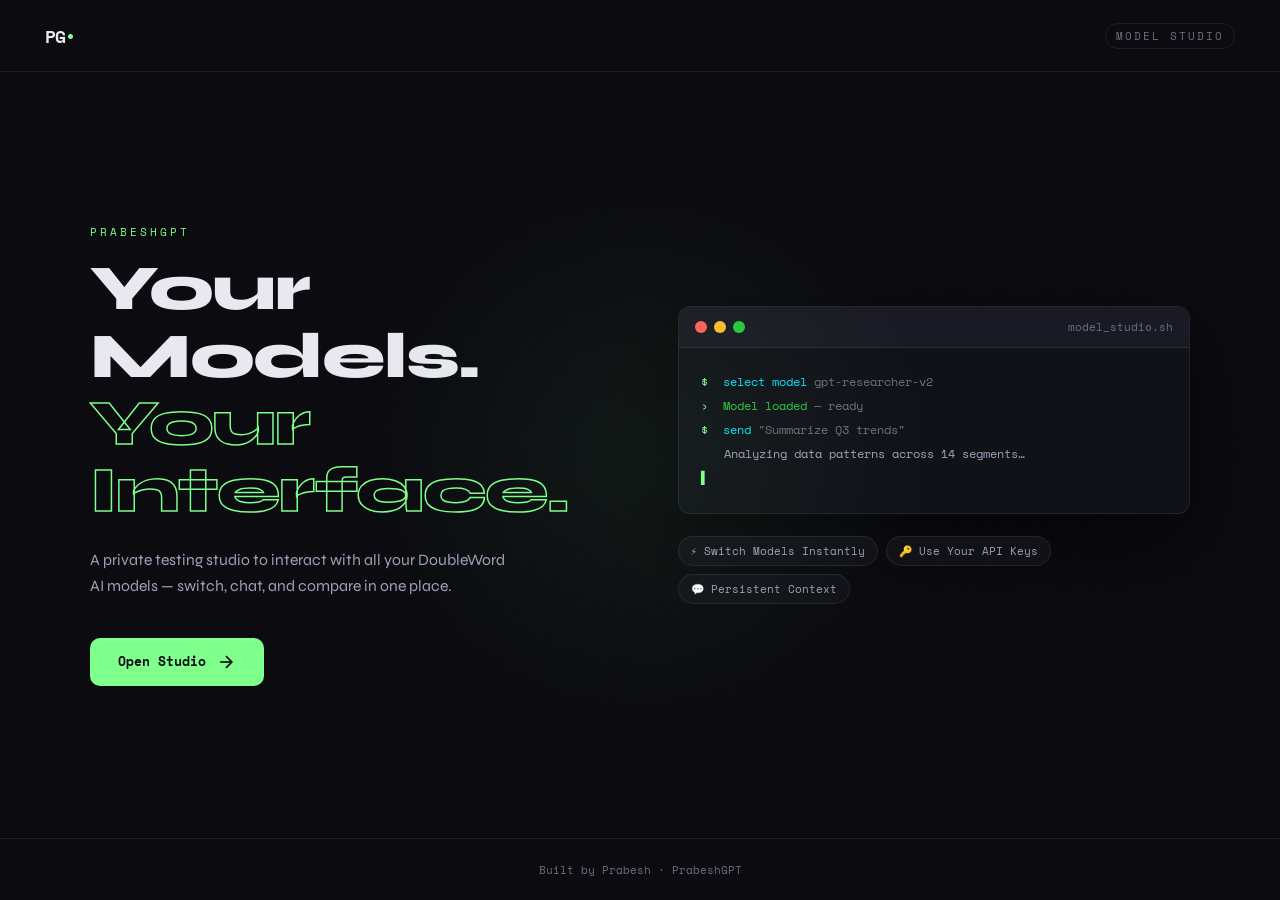
==== index.html @ 781841ef "comminting changes ofcourse" ====
<!DOCTYPE html>
<html lang="en">
<head>
  <meta charset="UTF-8" />
  <meta name="viewport" content="width=device-width, initial-scale=1.0" />
  <title>PrabeshGPT</title>
  <link rel="stylesheet" href="style.css" />
  <link href="https://fonts.googleapis.com/css2?family=Space+Mono:wght@400;700&family=Syne:wght@400;600;800&display=swap" rel="stylesheet" />
</head>
<body class="landing-body">

  <div class="noise-overlay"></div>

  <header class="landing-header">
    <div class="logo-mark">PG<span class="logo-dot">•</span></div>
    <span class="header-tag">Model Studio</span>
  </header>

  <main class="landing-main">
    <div class="hero-grid">
      <div class="hero-text">
        <div class="eyebrow">PrabeshGPT</div>
        <h1 class="hero-title">
          Your Models.<br/>
          <span class="title-accent">Your Interface.</span>
        </h1>
        <p class="hero-sub">
          A private testing studio to interact with all your DoubleWord AI models — switch, chat, and compare in one place.
        </p>
        <a href="chat.html" class="cta-btn">
          <span>Open Studio</span>
          <svg width="20" height="20" viewBox="0 0 24 24" fill="none" stroke="currentColor" stroke-width="2"><line x1="5" y1="12" x2="19" y2="12"/><polyline points="12 5 19 12 12 19"/></svg>
        </a>
      </div>

      <div class="hero-visual">
        <div class="terminal-card">
          <div class="terminal-bar">
            <span class="dot red"></span><span class="dot yellow"></span><span class="dot green"></span>
            <span class="terminal-title">model_studio.sh</span>
          </div>
          <div class="terminal-body">
            <div class="t-line"><span class="t-prompt">$</span> <span class="t-cmd">select model</span> <span class="t-arg">gpt-researcher-v2</span></div>
            <div class="t-line t-delay-1"><span class="t-prompt">›</span> <span class="t-ok">Model loaded</span> <span class="t-dim">— ready</span></div>
            <div class="t-line t-delay-2"><span class="t-prompt">$</span> <span class="t-cmd">send</span> <span class="t-arg">"Summarize Q3 trends"</span></div>
            <div class="t-line t-delay-3 t-response">Analyzing data patterns across 14 segments…</div>
            <div class="t-line t-delay-4"><span class="t-blink">▌</span></div>
          </div>
        </div>

        <div class="feature-pills">
          <div class="pill">⚡ Switch Models Instantly</div>
          <div class="pill">🔑 Use Your API Keys</div>
          <div class="pill">💬 Persistent Context</div>
        </div>
      </div>
    </div>
  </main>

  <footer class="landing-footer">
    <span>Built by Prabesh · PrabeshGPT</span>
  </footer>

</body>
</html>
---- style.css ----
/* ─────────────────────────────────────────────
   DoubleWord AI Studio — style.css
   ───────────────────────────────────────────── */

:root {
  --bg:        #0a0a0f;
  --bg2:       #111118;
  --bg3:       #1a1a24;
  --border:    rgba(255,255,255,0.08);
  --border-hi: rgba(255,255,255,0.15);
  --accent:    #7fff8c;
  --accent2:   #00e5ff;
  --accent-dim:#3a5e3f;
  --text:      #e8e8f0;
  --text-dim:  #6e6e82;
  --text-mid:  #a0a0b8;
  --red:       #ff5f57;
  --yellow:    #febc2e;
  --green:     #28c840;
  --user-msg:  #1d2d1f;
  --ai-msg:    #15151e;
  --font-mono: 'Space Mono', monospace;
  --font-sans: 'Syne', sans-serif;
  --radius:    10px;
  --sidebar-w: 300px;
}

*, *::before, *::after { box-sizing: border-box; margin: 0; padding: 0; }

html { font-size: 15px; }

body {
  background: var(--bg);
  color: var(--text);
  font-family: var(--font-sans);
  min-height: 100vh;
  overflow-x: hidden;
}

/* NOISE TEXTURE */
.noise-overlay {
  position: fixed; inset: 0;
  pointer-events: none;
  z-index: 0;
  opacity: 0.025;
  background-image: url("data:image/svg+xml,%3Csvg viewBox='0 0 256 256' xmlns='http://www.w3.org/2000/svg'%3E%3Cfilter id='noise'%3E%3CfeTurbulence type='fractalNoise' baseFrequency='0.9' numOctaves='4' stitchTiles='stitch'/%3E%3C/filter%3E%3Crect width='100%25' height='100%25' filter='url(%23noise)'/%3E%3C/svg%3E");
  background-size: 128px;
}

/* ─────────────── LOGO ─────────────── */
.logo-mark {
  font-family: var(--font-mono);
  font-size: 1.2rem;
  font-weight: 700;
  letter-spacing: -1px;
  color: var(--text);
}
.logo-mark.small { font-size: 1rem; }
.logo-dot { color: var(--accent); }

/* ═══════════════════════════════════════════
   LANDING PAGE
════════════════════════════════════════════ */
.landing-body {
  display: grid;
  grid-template-rows: auto 1fr auto;
  min-height: 100vh;
}

.landing-header {
  display: flex; align-items: center; justify-content: space-between;
  padding: 1.5rem 3rem;
  border-bottom: 1px solid var(--border);
  position: relative; z-index: 2;
}

.header-tag {
  font-family: var(--font-mono);
  font-size: 0.7rem;
  color: var(--text-dim);
  letter-spacing: 2px;
  text-transform: uppercase;
  border: 1px solid var(--border);
  padding: 4px 10px;
  border-radius: 20px;
}

.landing-main {
  display: flex; align-items: center; justify-content: center;
  padding: 4rem 3rem;
  position: relative; z-index: 1;
}

/* Gradient blob */
.landing-main::before {
  content: '';
  position: absolute;
  width: 600px; height: 600px;
  border-radius: 50%;
  background: radial-gradient(circle, rgba(127,255,140,0.06) 0%, transparent 70%);
  top: 50%; left: 50%;
  transform: translate(-50%, -50%);
  pointer-events: none;
}

.hero-grid {
  display: grid;
  grid-template-columns: 1fr 1fr;
  gap: 5rem;
  align-items: center;
  max-width: 1100px;
  width: 100%;
}

.eyebrow {
  font-family: var(--font-mono);
  font-size: 0.72rem;
  letter-spacing: 3px;
  text-transform: uppercase;
  color: var(--accent);
  margin-bottom: 1rem;
}

.hero-title {
  font-family: var(--font-sans);
  font-size: clamp(2.8rem, 5vw, 4.5rem);
  font-weight: 800;
  line-height: 1.05;
  letter-spacing: -1.5px;
  margin-bottom: 1.5rem;
}

.title-accent {
  color: transparent;
  -webkit-text-stroke: 1.5px var(--accent);
}

.hero-sub {
  font-size: 1.05rem;
  color: var(--text-mid);
  line-height: 1.7;
  max-width: 420px;
  margin-bottom: 2.5rem;
}

.cta-btn {
  display: inline-flex; align-items: center; gap: 10px;
  background: var(--accent);
  color: #0a0a0f;
  font-family: var(--font-mono);
  font-size: 0.85rem;
  font-weight: 700;
  padding: 14px 28px;
  border-radius: var(--radius);
  text-decoration: none;
  transition: all 0.2s ease;
  border: none; cursor: pointer;
}
.cta-btn:hover {
  background: #fff;
  transform: translateY(-2px);
  box-shadow: 0 12px 40px rgba(127,255,140,0.2);
}

/* TERMINAL CARD */
.terminal-card {
  background: var(--bg2);
  border: 1px solid var(--border);
  border-radius: 12px;
  overflow: hidden;
  box-shadow: 0 30px 80px rgba(0,0,0,0.5);
}

.terminal-bar {
  display: flex; align-items: center; gap: 7px;
  background: var(--bg3);
  padding: 12px 16px;
  border-bottom: 1px solid var(--border);
}

.dot { width: 12px; height: 12px; border-radius: 50%; }
.dot.red    { background: var(--red); }
.dot.yellow { background: var(--yellow); }
.dot.green  { background: var(--green); }

.terminal-title {
  font-family: var(--font-mono);
  font-size: 0.72rem;
  color: var(--text-dim);
  margin-left: auto;
}

.terminal-body {
  padding: 1.5rem;
  font-family: var(--font-mono);
  font-size: 0.8rem;
  line-height: 2;
}

.t-line { opacity: 0; animation: fadeInLine 0.3s forwards; }
.t-delay-1 { animation-delay: 0.6s; }
.t-delay-2 { animation-delay: 1.1s; }
.t-delay-3 { animation-delay: 1.6s; }
.t-delay-4 { animation-delay: 2.1s; }

@keyframes fadeInLine {
  to { opacity: 1; }
}

.t-prompt { color: var(--accent); margin-right: 8px; }
.t-cmd    { color: var(--accent2); }
.t-arg    { color: var(--text-dim); }
.t-ok     { color: var(--green); }
.t-dim    { color: var(--text-dim); }
.t-response { color: var(--text-mid); padding-left: 1.5rem; }

.t-blink {
  color: var(--accent);
  animation: blink 1s steps(1) infinite;
}
@keyframes blink { 50% { opacity: 0; } }

/* FEATURE PILLS */
.feature-pills {
  display: flex; flex-wrap: wrap; gap: 8px;
  margin-top: 1.5rem;
}
.pill {
  font-family: var(--font-mono);
  font-size: 0.72rem;
  color: var(--text-mid);
  border: 1px solid var(--border);
  padding: 6px 12px;
  border-radius: 20px;
  background: var(--bg2);
}

.landing-footer {
  text-align: center;
  padding: 1.5rem;
  border-top: 1px solid var(--border);
  font-family: var(--font-mono);
  font-size: 0.72rem;
  color: var(--text-dim);
  position: relative; z-index: 2;
}

/* ═══════════════════════════════════════════
   CHAT PAGE LAYOUT
════════════════════════════════════════════ */
.chat-body {
  display: flex;
  height: 100vh;
  overflow: hidden;
}

/* ─── SIDEBAR ─── */
.sidebar {
  width: var(--sidebar-w);
  min-width: var(--sidebar-w);
  height: 100vh;
  background: var(--bg2);
  border-right: 1px solid var(--border);
  display: flex; flex-direction: column;
  overflow-y: auto;
  overflow-x: hidden;
  z-index: 10;
  transition: transform 0.3s ease;
}

.sidebar-header {
  display: flex; align-items: center; justify-content: space-between;
  padding: 1.25rem 1.25rem;
  border-bottom: 1px solid var(--border);
  position: sticky; top: 0;
  background: var(--bg2);
  z-index: 5;
}

.back-link {
  display: flex; align-items: center; gap: 6px;
  font-family: var(--font-mono);
  font-size: 0.75rem;
  color: var(--text-dim);
  text-decoration: none;
  transition: color 0.15s;
}
.back-link:hover { color: var(--text); }

.sidebar-section {
  padding: 1.25rem;
  border-bottom: 1px solid var(--border);
}

.section-label {
  font-family: var(--font-mono);
  font-size: 0.65rem;
  text-transform: uppercase;
  letter-spacing: 2px;
  color: var(--text-dim);
  display: block;
  margin-bottom: 0.75rem;
}

/* MODEL SELECT */
.model-selector-wrap {
  position: relative;
}
.model-select {
  width: 100%;
  background: var(--bg3);
  color: var(--text);
  border: 1px solid var(--border);
  border-radius: var(--radius);
  padding: 10px 36px 10px 12px;
  font-family: var(--font-mono);
  font-size: 0.8rem;
  appearance: none;
  cursor: pointer;
  transition: border-color 0.2s;
}
.model-select:focus { outline: none; border-color: var(--accent); }
.select-arrow {
  position: absolute; right: 12px; top: 50%; transform: translateY(-50%);
  pointer-events: none; color: var(--text-dim);
}

.model-meta {
  margin-top: 8px;
  font-family: var(--font-mono);
  font-size: 0.7rem;
  color: var(--text-dim);
  line-height: 1.5;
}

/* API KEY */
.api-key-wrap {
  display: flex; gap: 6px;
  margin-bottom: 8px;
}
.api-key-input {
  flex: 1;
  background: var(--bg3);
  border: 1px solid var(--border);
  border-radius: var(--radius);
  color: var(--text);
  padding: 9px 12px;
  font-family: var(--font-mono);
  font-size: 0.78rem;
  transition: border-color 0.2s;
}
.api-key-input:focus { outline: none; border-color: var(--accent); }
.api-key-input::placeholder { color: var(--text-dim); }

.eye-btn {
  background: var(--bg3);
  border: 1px solid var(--border);
  border-radius: var(--radius);
  color: var(--text-dim);
  width: 36px; height: 36px;
  display: flex; align-items: center; justify-content: center;
  cursor: pointer; flex-shrink: 0;
  transition: all 0.15s;
}
.eye-btn:hover { border-color: var(--border-hi); color: var(--text); }

.save-key-btn {
  width: 100%;
  background: transparent;
  border: 1px solid var(--border);
  border-radius: var(--radius);
  color: var(--text-mid);
  font-family: var(--font-mono);
  font-size: 0.75rem;
  padding: 8px;
  cursor: pointer;
  transition: all 0.15s;
}
.save-key-btn:hover { border-color: var(--accent); color: var(--accent); }

.key-status {
  margin-top: 6px;
  font-family: var(--font-mono);
  font-size: 0.68rem;
  min-height: 1rem;
}
.key-status.ok  { color: var(--green); }
.key-status.err { color: var(--red); }

/* SYSTEM PROMPT */
.system-prompt-input {
  width: 100%;
  background: var(--bg3);
  border: 1px solid var(--border);
  border-radius: var(--radius);
  color: var(--text);
  font-family: var(--font-mono);
  font-size: 0.75rem;
  padding: 10px 12px;
  resize: vertical;
  line-height: 1.6;
  transition: border-color 0.2s;
}
.system-prompt-input:focus { outline: none; border-color: var(--accent); }
.system-prompt-input::placeholder { color: var(--text-dim); }

/* PARAMS */
.params-section {}
.param-row {
  display: flex; align-items: center; justify-content: space-between;
  margin-bottom: 0.75rem;
  font-family: var(--font-mono);
  font-size: 0.75rem;
  color: var(--text-mid);
}
.param-control { display: flex; align-items: center; gap: 8px; }
.param-val { width: 28px; text-align: right; font-size: 0.72rem; color: var(--accent); }

input[type="range"] {
  width: 100px;
  accent-color: var(--accent);
  cursor: pointer;
}

.param-number {
  width: 72px;
  background: var(--bg3);
  border: 1px solid var(--border);
  border-radius: 6px;
  color: var(--text);
  font-family: var(--font-mono);
  font-size: 0.75rem;
  padding: 5px 8px;
  text-align: right;
}
.param-number:focus { outline: none; border-color: var(--accent); }

/* SIDEBAR ACTIONS */
.sidebar-actions { padding: 1.25rem; margin-top: auto; }

.action-btn {
  width: 100%;
  display: flex; align-items: center; justify-content: center; gap: 8px;
  background: transparent;
  border: 1px solid var(--border);
  border-radius: var(--radius);
  color: var(--text-dim);
  font-family: var(--font-mono);
  font-size: 0.75rem;
  padding: 9px;
  cursor: pointer;
  transition: all 0.15s;
}
.action-btn.danger:hover { border-color: var(--red); color: var(--red); }

/* ─── CHAT MAIN ─── */
.chat-main {
  flex: 1;
  display: flex; flex-direction: column;
  height: 100vh;
  overflow: hidden;
  position: relative;
}

.chat-topbar {
  display: flex; align-items: center; justify-content: space-between;
  padding: 0.9rem 1.5rem;
  border-bottom: 1px solid var(--border);
  background: var(--bg);
  flex-shrink: 0;
}

.active-model-badge {
  font-family: var(--font-mono);
  font-size: 0.78rem;
  color: var(--accent);
  display: flex; align-items: center; gap: 8px;
}
.active-model-badge::before {
  content: '';
  width: 7px; height: 7px;
  border-radius: 50%;
  background: var(--accent);
  animation: pulse 2s infinite;
}
@keyframes pulse {
  0%, 100% { opacity: 1; }
  50% { opacity: 0.3; }
}

.token-counter {
  font-family: var(--font-mono);
  font-size: 0.7rem;
  color: var(--text-dim);
}

/* MESSAGES */
.messages-area {
  flex: 1;
  overflow-y: auto;
  padding: 2rem 1.5rem;
  scroll-behavior: smooth;
}

.messages-area::-webkit-scrollbar { width: 5px; }
.messages-area::-webkit-scrollbar-thumb { background: var(--border); border-radius: 3px; }

.empty-state {
  display: flex; flex-direction: column; align-items: center; justify-content: center;
  height: 100%;
  text-align: center;
  gap: 12px;
}
.empty-icon {
  font-size: 3rem;
  color: var(--border-hi);
  animation: spin-slow 20s linear infinite;
}
@keyframes spin-slow { to { transform: rotate(360deg); } }

.empty-title { font-size: 1.1rem; font-weight: 600; color: var(--text-mid); }
.empty-sub   { font-size: 0.85rem; color: var(--text-dim); max-width: 320px; line-height: 1.6; }

/* MESSAGE BUBBLES */
.message {
  display: flex; gap: 12px;
  margin-bottom: 1.5rem;
  animation: slideIn 0.2s ease;
}
@keyframes slideIn { from { opacity: 0; transform: translateY(8px); } to { opacity: 1; transform: none; } }

.message-avatar {
  width: 32px; height: 32px; flex-shrink: 0;
  border-radius: 8px;
  display: flex; align-items: center; justify-content: center;
  font-family: var(--font-mono);
  font-size: 0.65rem;
  font-weight: 700;
}

.message.user .message-avatar {
  background: var(--user-msg);
  border: 1px solid rgba(127,255,140,0.2);
  color: var(--accent);
}
.message.ai .message-avatar {
  background: var(--bg3);
  border: 1px solid var(--border);
  color: var(--accent2);
}

.message-content {
  flex: 1;
  min-width: 0;
}

.message-role {
  font-family: var(--font-mono);
  font-size: 0.65rem;
  text-transform: uppercase;
  letter-spacing: 1.5px;
  color: var(--text-dim);
  margin-bottom: 6px;
}

.message-text {
  background: var(--ai-msg);
  border: 1px solid var(--border);
  border-radius: 2px 12px 12px 12px;
  padding: 12px 16px;
  font-size: 0.9rem;
  line-height: 1.75;
  color: var(--text);
  white-space: pre-wrap;
  word-break: break-word;
}

.message.user .message-text {
  background: var(--user-msg);
  border-color: rgba(127,255,140,0.12);
  border-radius: 12px 2px 12px 12px;
}

/* TYPING INDICATOR */
.typing-indicator .message-text {
  padding: 14px 18px;
  display: flex; gap: 5px; align-items: center;
}
.typing-dot {
  width: 7px; height: 7px;
  border-radius: 50%;
  background: var(--accent);
  animation: typingBounce 1.2s ease infinite;
}
.typing-dot:nth-child(2) { animation-delay: 0.15s; }
.typing-dot:nth-child(3) { animation-delay: 0.30s; }
@keyframes typingBounce {
  0%, 80%, 100% { transform: translateY(0); opacity: 0.4; }
  40%            { transform: translateY(-6px); opacity: 1; }
}

/* ERROR MESSAGE */
.error-message .message-text {
  border-color: rgba(255,95,87,0.3);
  background: rgba(255,95,87,0.06);
  color: var(--red);
}

/* INPUT AREA */
.input-area {
  padding: 1rem 1.5rem 1.25rem;
  border-top: 1px solid var(--border);
  background: var(--bg);
  flex-shrink: 0;
}

.input-box-wrap {
  display: flex; gap: 10px; align-items: flex-end;
}

.message-input {
  flex: 1;
  background: var(--bg2);
  border: 1px solid var(--border);
  border-radius: var(--radius);
  color: var(--text);
  font-family: var(--font-sans);
  font-size: 0.9rem;
  padding: 12px 16px;
  resize: none;
  max-height: 180px;
  overflow-y: auto;
  line-height: 1.5;
  transition: border-color 0.2s;
}
.message-input:focus { outline: none; border-color: var(--accent); }
.message-input::placeholder { color: var(--text-dim); }

.send-btn {
  background: var(--accent);
  border: none;
  border-radius: var(--radius);
  color: #0a0a0f;
  width: 44px; height: 44px;
  display: flex; align-items: center; justify-content: center;
  cursor: pointer; flex-shrink: 0;
  transition: all 0.15s;
}
.send-btn:hover:not(:disabled) { transform: translateY(-2px); box-shadow: 0 6px 20px rgba(127,255,140,0.3); }
.send-btn:disabled { opacity: 0.35; cursor: not-allowed; transform: none; }

.input-meta {
  display: flex; justify-content: space-between;
  margin-top: 8px;
  font-family: var(--font-mono);
  font-size: 0.65rem;
  color: var(--text-dim);
}
kbd {
  background: var(--bg3);
  border: 1px solid var(--border);
  border-radius: 4px;
  padding: 1px 5px;
  font-family: var(--font-mono);
  font-size: 0.65rem;
}

/* SIDEBAR TOGGLE (mobile) */
.sidebar-toggle {
  display: none;
  position: fixed; top: 1rem; left: 1rem;
  z-index: 100;
  background: var(--bg2);
  border: 1px solid var(--border);
  border-radius: 8px;
  color: var(--text);
  width: 40px; height: 40px;
  align-items: center; justify-content: center;
  cursor: pointer;
}

/* ─────────── RESPONSIVE ─────────── */
@media (max-width: 768px) {
  .hero-grid { grid-template-columns: 1fr; gap: 3rem; }
  .hero-visual { display: none; }
  .landing-header { padding: 1rem 1.5rem; }
  .landing-main { padding: 3rem 1.5rem; }

  .sidebar {
    position: fixed;
    transform: translateX(-100%);
  }
  .sidebar.open {
    transform: translateX(0);
  }
  .sidebar-toggle {
    display: flex;
  }
  .chat-main { width: 100%; }
}
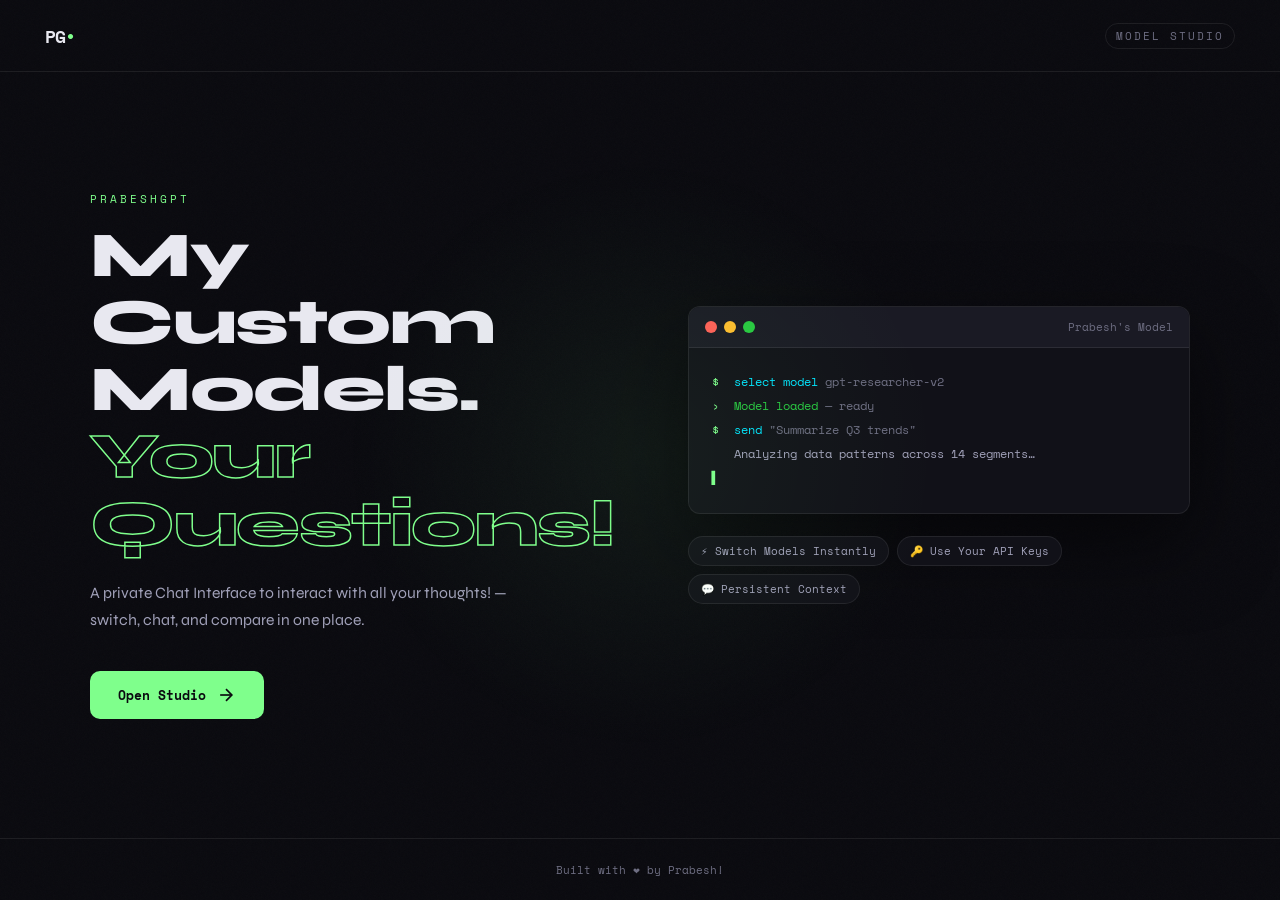
==== commit b70b4a99: "some exotic texts added index.html" ====
--- a/index.html
+++ b/index.html
@@ -21,11 +21,11 @@
       <div class="hero-text">
         <div class="eyebrow">PrabeshGPT</div>
         <h1 class="hero-title">
-          Your Models.<br/>
-          <span class="title-accent">Your Interface.</span>
+          My Custom Models.<br/>
+          <span class="title-accent">Your Questions!</span>
         </h1>
         <p class="hero-sub">
-          A private testing studio to interact with all your DoubleWord AI models — switch, chat, and compare in one place.
+          A private Chat Interface to interact with all your thoughts! — switch, chat, and compare in one place.
         </p>
         <a href="chat.html" class="cta-btn">
           <span>Open Studio</span>
@@ -37,7 +37,7 @@
         <div class="terminal-card">
           <div class="terminal-bar">
             <span class="dot red"></span><span class="dot yellow"></span><span class="dot green"></span>
-            <span class="terminal-title">model_studio.sh</span>
+            <span class="terminal-title">Prabesh's Model</span>
           </div>
           <div class="terminal-body">
             <div class="t-line"><span class="t-prompt">$</span> <span class="t-cmd">select model</span> <span class="t-arg">gpt-researcher-v2</span></div>
@@ -58,7 +58,7 @@
   </main>
 
   <footer class="landing-footer">
-    <span>Built by Prabesh · PrabeshGPT</span>
+    <span>Built with ❤️ by Prabesh!</span>
   </footer>
 
 </body>
--- a/style.css
+++ b/style.css
@@ -1,5 +1,5 @@
 /* ─────────────────────────────────────────────
-   DoubleWord AI Studio — style.css
+   PrabeshGPT — style.css
    ───────────────────────────────────────────── */
 
 :root {
@@ -203,15 +203,13 @@
 .t-delay-3 { animation-delay: 1.6s; }
 .t-delay-4 { animation-delay: 2.1s; }
 
-@keyframes fadeInLine {
-  to { opacity: 1; }
-}
-
-.t-prompt { color: var(--accent); margin-right: 8px; }
-.t-cmd    { color: var(--accent2); }
-.t-arg    { color: var(--text-dim); }
-.t-ok     { color: var(--green); }
-.t-dim    { color: var(--text-dim); }
+@keyframes fadeInLine { to { opacity: 1; } }
+
+.t-prompt   { color: var(--accent); margin-right: 8px; }
+.t-cmd      { color: var(--accent2); }
+.t-arg      { color: var(--text-dim); }
+.t-ok       { color: var(--green); }
+.t-dim      { color: var(--text-dim); }
 .t-response { color: var(--text-mid); padding-left: 1.5rem; }
 
 .t-blink {
@@ -270,7 +268,7 @@
 
 .sidebar-header {
   display: flex; align-items: center; justify-content: space-between;
-  padding: 1.25rem 1.25rem;
+  padding: 1.25rem;
   border-bottom: 1px solid var(--border);
   position: sticky; top: 0;
   background: var(--bg2);
@@ -303,9 +301,8 @@
 }
 
 /* MODEL SELECT */
-.model-selector-wrap {
-  position: relative;
-}
+.model-selector-wrap { position: relative; }
+
 .model-select {
   width: 100%;
   background: var(--bg3);
@@ -320,9 +317,12 @@
   transition: border-color 0.2s;
 }
 .model-select:focus { outline: none; border-color: var(--accent); }
+
 .select-arrow {
-  position: absolute; right: 12px; top: 50%; transform: translateY(-50%);
-  pointer-events: none; color: var(--text-dim);
+  position: absolute; right: 12px; top: 50%;
+  transform: translateY(-50%);
+  pointer-events: none;
+  color: var(--text-dim);
 }
 
 .model-meta {
@@ -338,6 +338,7 @@
   display: flex; gap: 6px;
   margin-bottom: 8px;
 }
+
 .api-key-input {
   flex: 1;
   background: var(--bg3);
@@ -387,56 +388,11 @@
 .key-status.ok  { color: var(--green); }
 .key-status.err { color: var(--red); }
 
-/* SYSTEM PROMPT */
-.system-prompt-input {
-  width: 100%;
-  background: var(--bg3);
-  border: 1px solid var(--border);
-  border-radius: var(--radius);
-  color: var(--text);
-  font-family: var(--font-mono);
-  font-size: 0.75rem;
-  padding: 10px 12px;
-  resize: vertical;
-  line-height: 1.6;
-  transition: border-color 0.2s;
-}
-.system-prompt-input:focus { outline: none; border-color: var(--accent); }
-.system-prompt-input::placeholder { color: var(--text-dim); }
-
-/* PARAMS */
-.params-section {}
-.param-row {
-  display: flex; align-items: center; justify-content: space-between;
-  margin-bottom: 0.75rem;
-  font-family: var(--font-mono);
-  font-size: 0.75rem;
-  color: var(--text-mid);
-}
-.param-control { display: flex; align-items: center; gap: 8px; }
-.param-val { width: 28px; text-align: right; font-size: 0.72rem; color: var(--accent); }
-
-input[type="range"] {
-  width: 100px;
-  accent-color: var(--accent);
-  cursor: pointer;
-}
-
-.param-number {
-  width: 72px;
-  background: var(--bg3);
-  border: 1px solid var(--border);
-  border-radius: 6px;
-  color: var(--text);
-  font-family: var(--font-mono);
-  font-size: 0.75rem;
-  padding: 5px 8px;
-  text-align: right;
-}
-.param-number:focus { outline: none; border-color: var(--accent); }
-
 /* SIDEBAR ACTIONS */
-.sidebar-actions { padding: 1.25rem; margin-top: auto; }
+.sidebar-actions {
+  padding: 1.25rem;
+  margin-top: auto;
+}
 
 .action-btn {
   width: 100%;
@@ -452,6 +408,17 @@
   transition: all 0.15s;
 }
 .action-btn.danger:hover { border-color: var(--red); color: var(--red); }
+
+/* SIDEBAR OVERLAY (mobile tap-to-close) */
+.sidebar-overlay {
+  display: none;
+  position: fixed; inset: 0;
+  background: rgba(0,0,0,0.5);
+  z-index: 9;
+  backdrop-filter: blur(2px);
+  -webkit-backdrop-filter: blur(2px);
+}
+.sidebar-overlay.active { display: block; }
 
 /* ─── CHAT MAIN ─── */
 .chat-main {
@@ -485,7 +452,7 @@
 }
 @keyframes pulse {
   0%, 100% { opacity: 1; }
-  50% { opacity: 0.3; }
+  50%       { opacity: 0.3; }
 }
 
 .token-counter {
@@ -494,19 +461,19 @@
   color: var(--text-dim);
 }
 
-/* MESSAGES */
+/* ─── MESSAGES ─── */
 .messages-area {
   flex: 1;
   overflow-y: auto;
   padding: 2rem 1.5rem;
   scroll-behavior: smooth;
 }
-
 .messages-area::-webkit-scrollbar { width: 5px; }
 .messages-area::-webkit-scrollbar-thumb { background: var(--border); border-radius: 3px; }
 
 .empty-state {
-  display: flex; flex-direction: column; align-items: center; justify-content: center;
+  display: flex; flex-direction: column;
+  align-items: center; justify-content: center;
   height: 100%;
   text-align: center;
   gap: 12px;
@@ -518,8 +485,21 @@
 }
 @keyframes spin-slow { to { transform: rotate(360deg); } }
 
-.empty-title { font-size: 1.1rem; font-weight: 600; color: var(--text-mid); }
-.empty-sub   { font-size: 0.85rem; color: var(--text-dim); max-width: 320px; line-height: 1.6; }
+/* ── Empty state uses landing-page font style ── */
+.empty-title {
+  font-family: var(--font-sans);
+  font-size: 1.4rem;
+  font-weight: 800;
+  letter-spacing: -0.5px;
+  color: var(--text-mid);
+}
+.empty-sub {
+  font-family: var(--font-sans);
+  font-size: 0.9rem;
+  color: var(--text-dim);
+  max-width: 320px;
+  line-height: 1.7;
+}
 
 /* MESSAGE BUBBLES */
 .message {
@@ -527,7 +507,10 @@
   margin-bottom: 1.5rem;
   animation: slideIn 0.2s ease;
 }
-@keyframes slideIn { from { opacity: 0; transform: translateY(8px); } to { opacity: 1; transform: none; } }
+@keyframes slideIn {
+  from { opacity: 0; transform: translateY(8px); }
+  to   { opacity: 1; transform: none; }
+}
 
 .message-avatar {
   width: 32px; height: 32px; flex-shrink: 0;
@@ -549,36 +532,71 @@
   color: var(--accent2);
 }
 
-.message-content {
-  flex: 1;
-  min-width: 0;
-}
-
+.message-content { flex: 1; min-width: 0; }
+
+/* ── Role label uses eyebrow style from landing page ── */
 .message-role {
   font-family: var(--font-mono);
   font-size: 0.65rem;
   text-transform: uppercase;
-  letter-spacing: 1.5px;
+  letter-spacing: 2px;
   color: var(--text-dim);
   margin-bottom: 6px;
 }
 
+/* ── Message text uses Syne (same as hero body copy) ── */
 .message-text {
   background: var(--ai-msg);
   border: 1px solid var(--border);
   border-radius: 2px 12px 12px 12px;
-  padding: 12px 16px;
-  font-size: 0.9rem;
-  line-height: 1.75;
+  padding: 14px 18px;
+  font-family: var(--font-sans);
+  font-size: 0.95rem;
+  font-weight: 400;
+  line-height: 1.8;
   color: var(--text);
   white-space: pre-wrap;
   word-break: break-word;
+  letter-spacing: 0.01em;
 }
 
 .message.user .message-text {
   background: var(--user-msg);
   border-color: rgba(127,255,140,0.12);
   border-radius: 12px 2px 12px 12px;
+  font-family: var(--font-sans);
+  font-weight: 600;
+  color: var(--text);
+}
+
+/* Code blocks inside messages use mono font */
+.message-text code {
+  font-family: var(--font-mono);
+  font-size: 0.82rem;
+  background: var(--bg3);
+  border: 1px solid var(--border);
+  border-radius: 4px;
+  padding: 2px 6px;
+  color: var(--accent2);
+}
+.message-text pre {
+  font-family: var(--font-mono);
+  font-size: 0.8rem;
+  background: var(--bg3);
+  border: 1px solid var(--border);
+  border-radius: 8px;
+  padding: 14px 16px;
+  overflow-x: auto;
+  margin-top: 10px;
+  line-height: 1.6;
+  color: var(--text-mid);
+}
+.message-text pre code {
+  background: none;
+  border: none;
+  padding: 0;
+  color: inherit;
+  font-size: inherit;
 }
 
 /* TYPING INDICATOR */
@@ -596,7 +614,7 @@
 .typing-dot:nth-child(3) { animation-delay: 0.30s; }
 @keyframes typingBounce {
   0%, 80%, 100% { transform: translateY(0); opacity: 0.4; }
-  40%            { transform: translateY(-6px); opacity: 1; }
+  40%           { transform: translateY(-6px); opacity: 1; }
 }
 
 /* ERROR MESSAGE */
@@ -604,9 +622,11 @@
   border-color: rgba(255,95,87,0.3);
   background: rgba(255,95,87,0.06);
   color: var(--red);
-}
-
-/* INPUT AREA */
+  font-family: var(--font-mono);
+  font-size: 0.8rem;
+}
+
+/* ─── INPUT AREA ─── */
 .input-area {
   padding: 1rem 1.5rem 1.25rem;
   border-top: 1px solid var(--border);
@@ -618,6 +638,7 @@
   display: flex; gap: 10px; align-items: flex-end;
 }
 
+/* ── Textarea uses Syne so it matches message font ── */
 .message-input {
   flex: 1;
   background: var(--bg2);
@@ -625,16 +646,22 @@
   border-radius: var(--radius);
   color: var(--text);
   font-family: var(--font-sans);
-  font-size: 0.9rem;
+  font-size: 0.95rem;
+  font-weight: 400;
   padding: 12px 16px;
   resize: none;
   max-height: 180px;
   overflow-y: auto;
-  line-height: 1.5;
+  line-height: 1.6;
+  letter-spacing: 0.01em;
   transition: border-color 0.2s;
 }
 .message-input:focus { outline: none; border-color: var(--accent); }
-.message-input::placeholder { color: var(--text-dim); }
+.message-input::placeholder {
+  color: var(--text-dim);
+  font-family: var(--font-sans);
+  font-style: italic;
+}
 
 .send-btn {
   background: var(--accent);
@@ -646,7 +673,10 @@
   cursor: pointer; flex-shrink: 0;
   transition: all 0.15s;
 }
-.send-btn:hover:not(:disabled) { transform: translateY(-2px); box-shadow: 0 6px 20px rgba(127,255,140,0.3); }
+.send-btn:hover:not(:disabled) {
+  transform: translateY(-2px);
+  box-shadow: 0 6px 20px rgba(127,255,140,0.3);
+}
 .send-btn:disabled { opacity: 0.35; cursor: not-allowed; transform: none; }
 
 .input-meta {
@@ -656,6 +686,7 @@
   font-size: 0.65rem;
   color: var(--text-dim);
 }
+
 kbd {
   background: var(--bg3);
   border: 1px solid var(--border);
@@ -665,7 +696,7 @@
   font-size: 0.65rem;
 }
 
-/* SIDEBAR TOGGLE (mobile) */
+/* ─── SIDEBAR TOGGLE (mobile) ─── */
 .sidebar-toggle {
   display: none;
   position: fixed; top: 1rem; left: 1rem;
@@ -677,7 +708,9 @@
   width: 40px; height: 40px;
   align-items: center; justify-content: center;
   cursor: pointer;
-}
+  transition: border-color 0.15s;
+}
+.sidebar-toggle:hover { border-color: var(--border-hi); }
 
 /* ─────────── RESPONSIVE ─────────── */
 @media (max-width: 768px) {
@@ -689,12 +722,18 @@
   .sidebar {
     position: fixed;
     transform: translateX(-100%);
+    box-shadow: 4px 0 30px rgba(0,0,0,0.4);
   }
-  .sidebar.open {
-    transform: translateX(0);
+  .sidebar.open { transform: translateX(0); }
+
+  .sidebar-toggle { display: flex; }
+  .chat-main { width: 100%; }
+
+  .messages-area { padding: 1.25rem 1rem; }
+  .input-area { padding: 0.75rem 1rem 1rem; }
+
+  .message-text {
+    font-size: 0.9rem;
+    padding: 12px 14px;
   }
-  .sidebar-toggle {
-    display: flex;
-  }
-  .chat-main { width: 100%; }
-}
+}
